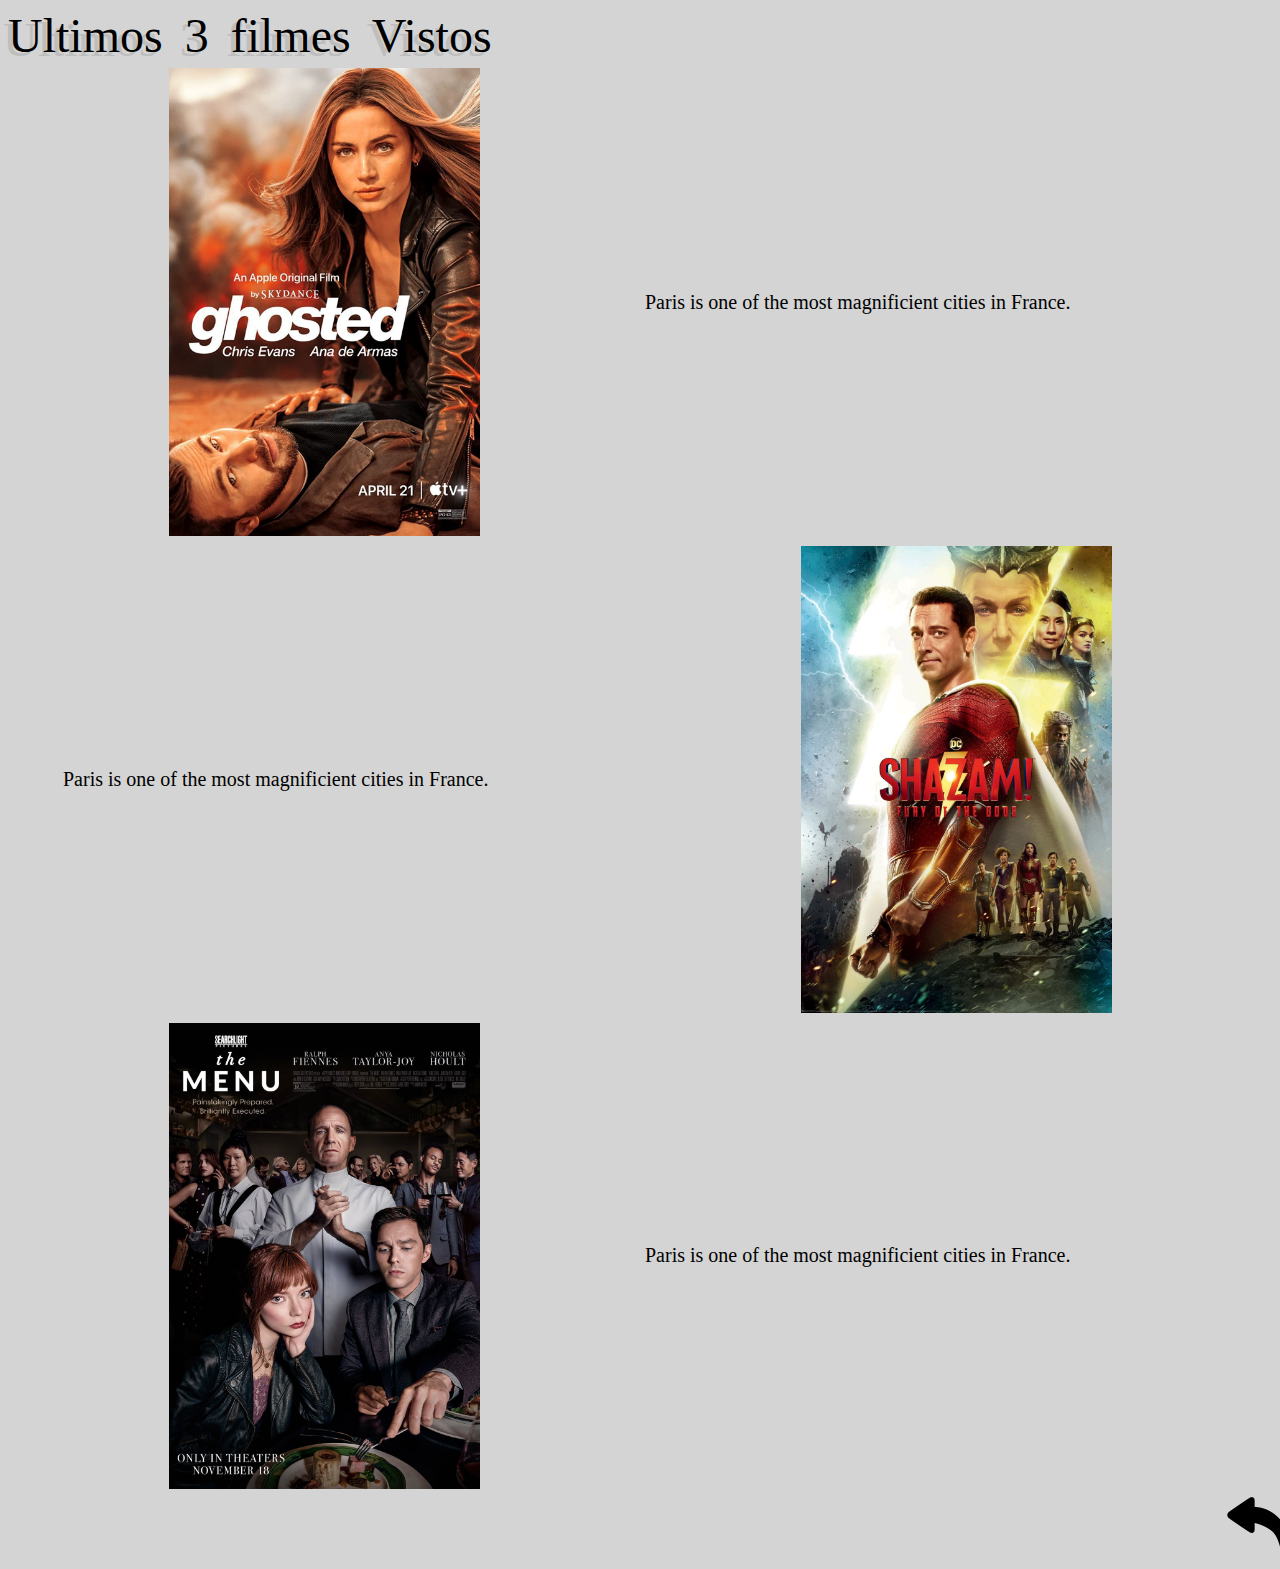
==== movies.html @ 7c7818b6 "1 commit" ====
<!DOCTYPE html>
<html lang="en">
  <head>
    <meta charset="UTF-8" />
    <meta http-equiv="X-UA-Compatible" content="IE=edge" />
    <meta name="viewport" content="width=device-width, initial-scale=1.0" />
    <title>Filmes</title>
    <link href="img/filmes/icon.jpg" rel="icon" />
    <link rel="stylesheet" href="style_movies.css" />
  </head>
  <body>
    <div><p1>Ultimos 3 filmes Vistos</p1></div>
    <div class="container">
      <div class="column">
        <img src="img/filmes/ghosted-poster.jpg" />
      </div>
      <div class="column">
        <div class="text">
          <p>Paris is one of the most magnificient cities in France.</p>
        </div>
      </div>
    </div>
    <div class="container">
      <div class="column">
        <div class="text" style="padding-left: 50px">
          <p>Paris is one of the most magnificient cities in France.</p>
        </div>
      </div>
      <div class="column">
        <img src="img/filmes/shazam-poster.jpg" />
      </div>
    </div>
    <div class="container">
      <div class="column">
        <img src="img/filmes/themenu-poster.jpg" />
      </div>
      <div class="column">
        <div class="text">
          <p>Paris is one of the most magnificient cities in France.</p>
        </div>
      </div>
    </div>
    <div class="container">
      <a href="index.html">
        <img src="img/go_back.png" alt="go_back" style="margin-left: 500%" />
      </a>
    </div>
  </body>
</html>
---- style_movies.css ----
p1 {
    font-family: Impact;
    font-size: 3em;
    text-shadow: -5px 4px #BEBEBE;
    text-align: center;
    word-spacing: 10px;
    text-indent: -45%;
  }
  .container {
    display: flex;
    align-items: center;
    justify-content: center
  }

  img {
    max-width: 50%;
    max-height:50%;
    display: block;
    margin-left: auto;
    margin-right: auto;
    width: 50%;
  }
 
  
  .text {
    font-size: 20px;
    padding-left: 0px;
  }
  .column {
    float: left; 
    width: 50%;
    padding: 5px;
  }
  body {background-color: rgb(212, 212, 212);}
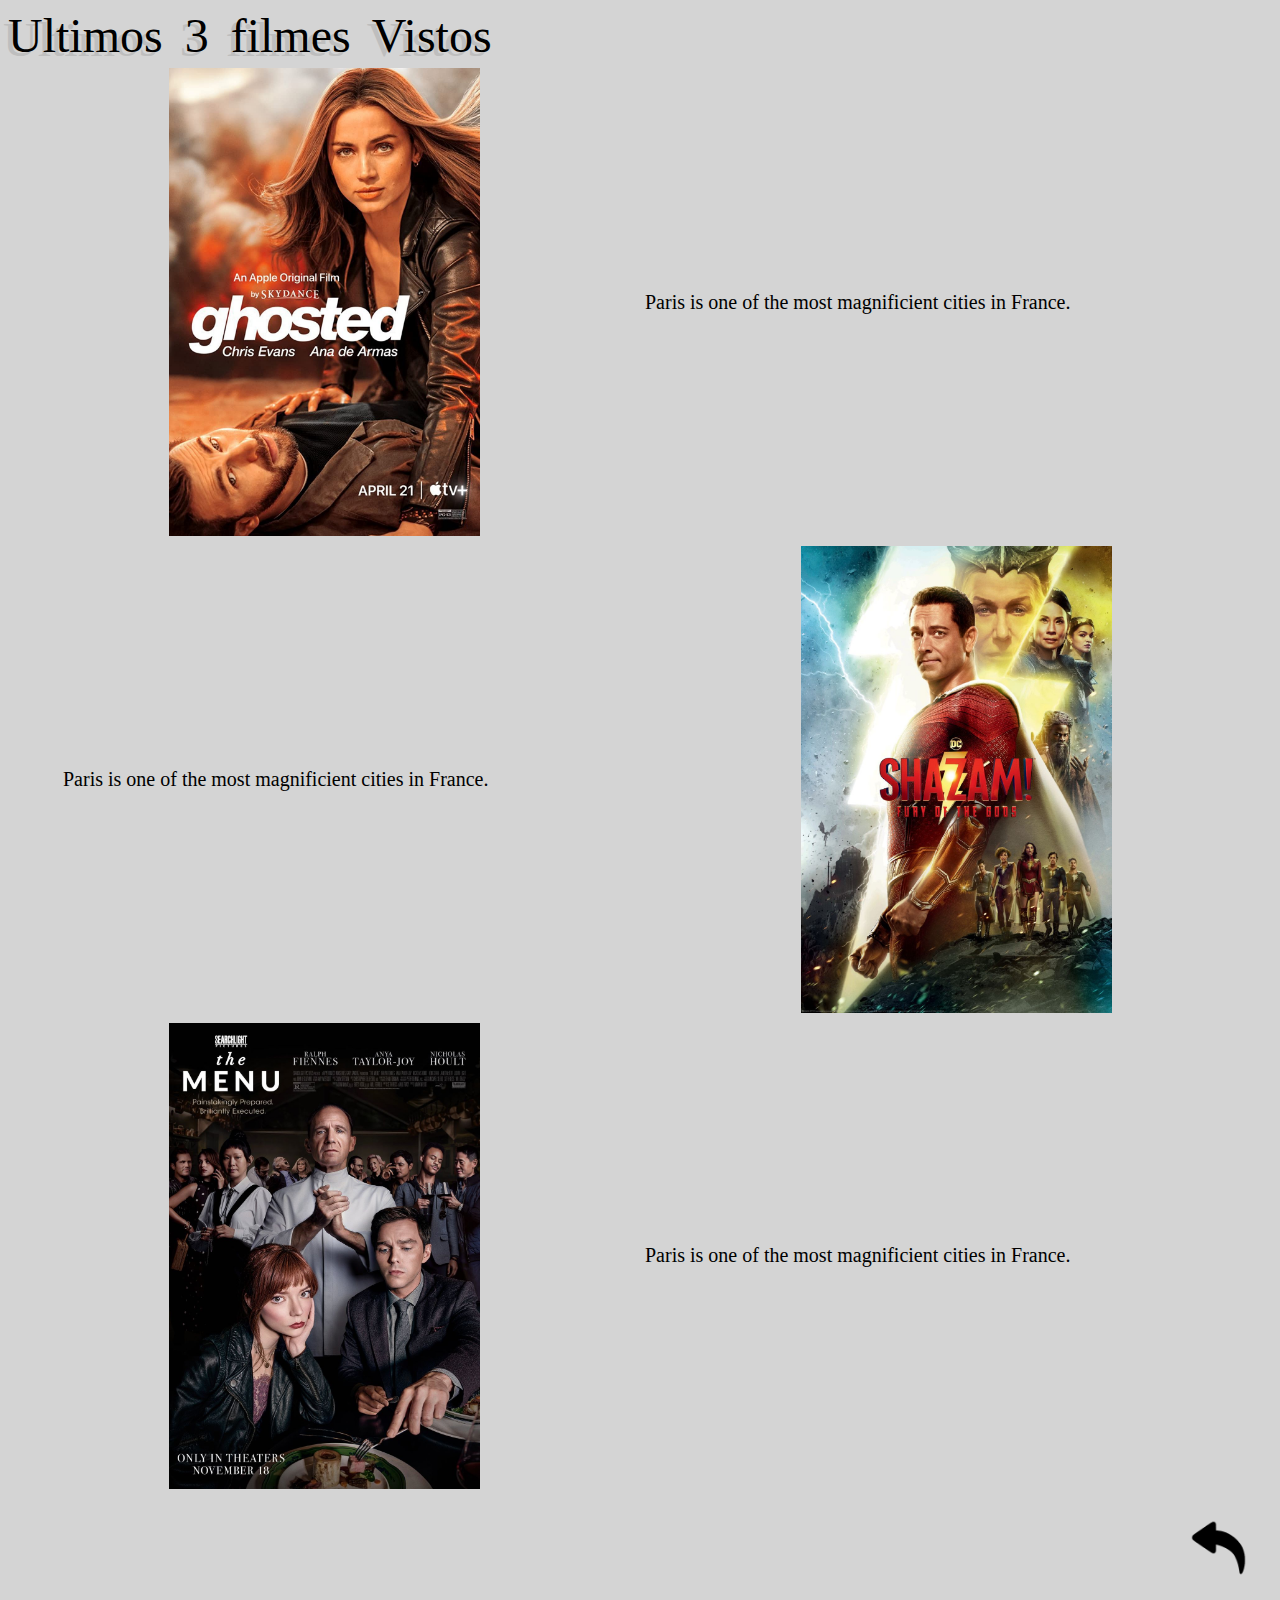
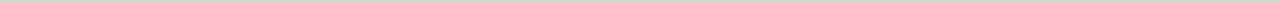
==== commit a39215e5: "2 commit" ====
--- a/movies.html
+++ b/movies.html
@@ -6,7 +6,7 @@
     <meta name="viewport" content="width=device-width, initial-scale=1.0" />
     <title>Filmes</title>
     <link href="img/filmes/icon.jpg" rel="icon" />
-    <link rel="stylesheet" href="style_movies.css" />
+    <link rel="stylesheet" href="css/style_movies.css" />
   </head>
   <body>
     <div><p1>Ultimos 3 filmes Vistos</p1></div>
@@ -40,9 +40,9 @@
         </div>
       </div>
     </div>
-    <div class="container">
+    <div>
       <a href="index.html">
-        <img src="img/go_back.png" alt="go_back" style="margin-left: 500%" />
+        <img src="img/go_back.png" alt="go_back" style="width: 4.5%; margin: 2%; float: right" />
       </a>
     </div>
   </body>
--- a/css/style_movies.css
+++ b/css/style_movies.css
@@ -0,0 +1,34 @@
+p1 {
+    font-family: Impact;
+    font-size: 3em;
+    text-shadow: -5px 4px #BEBEBE;
+    text-align: center;
+    word-spacing: 10px;
+    text-indent: -45%;
+  }
+  .container {
+    display: flex;
+    align-items: center;
+    justify-content: center
+  }
+
+  img {
+    max-width: 50%;
+    max-height:50%;
+    display: block;
+    margin-left: auto;
+    margin-right: auto;
+    width: 50%;
+  }
+ 
+  
+  .text {
+    font-size: 20px;
+    padding-left: 0px;
+  }
+  .column {
+    float: left; 
+    width: 50%;
+    padding: 5px;
+  }
+  body {background-color: rgb(212, 212, 212);}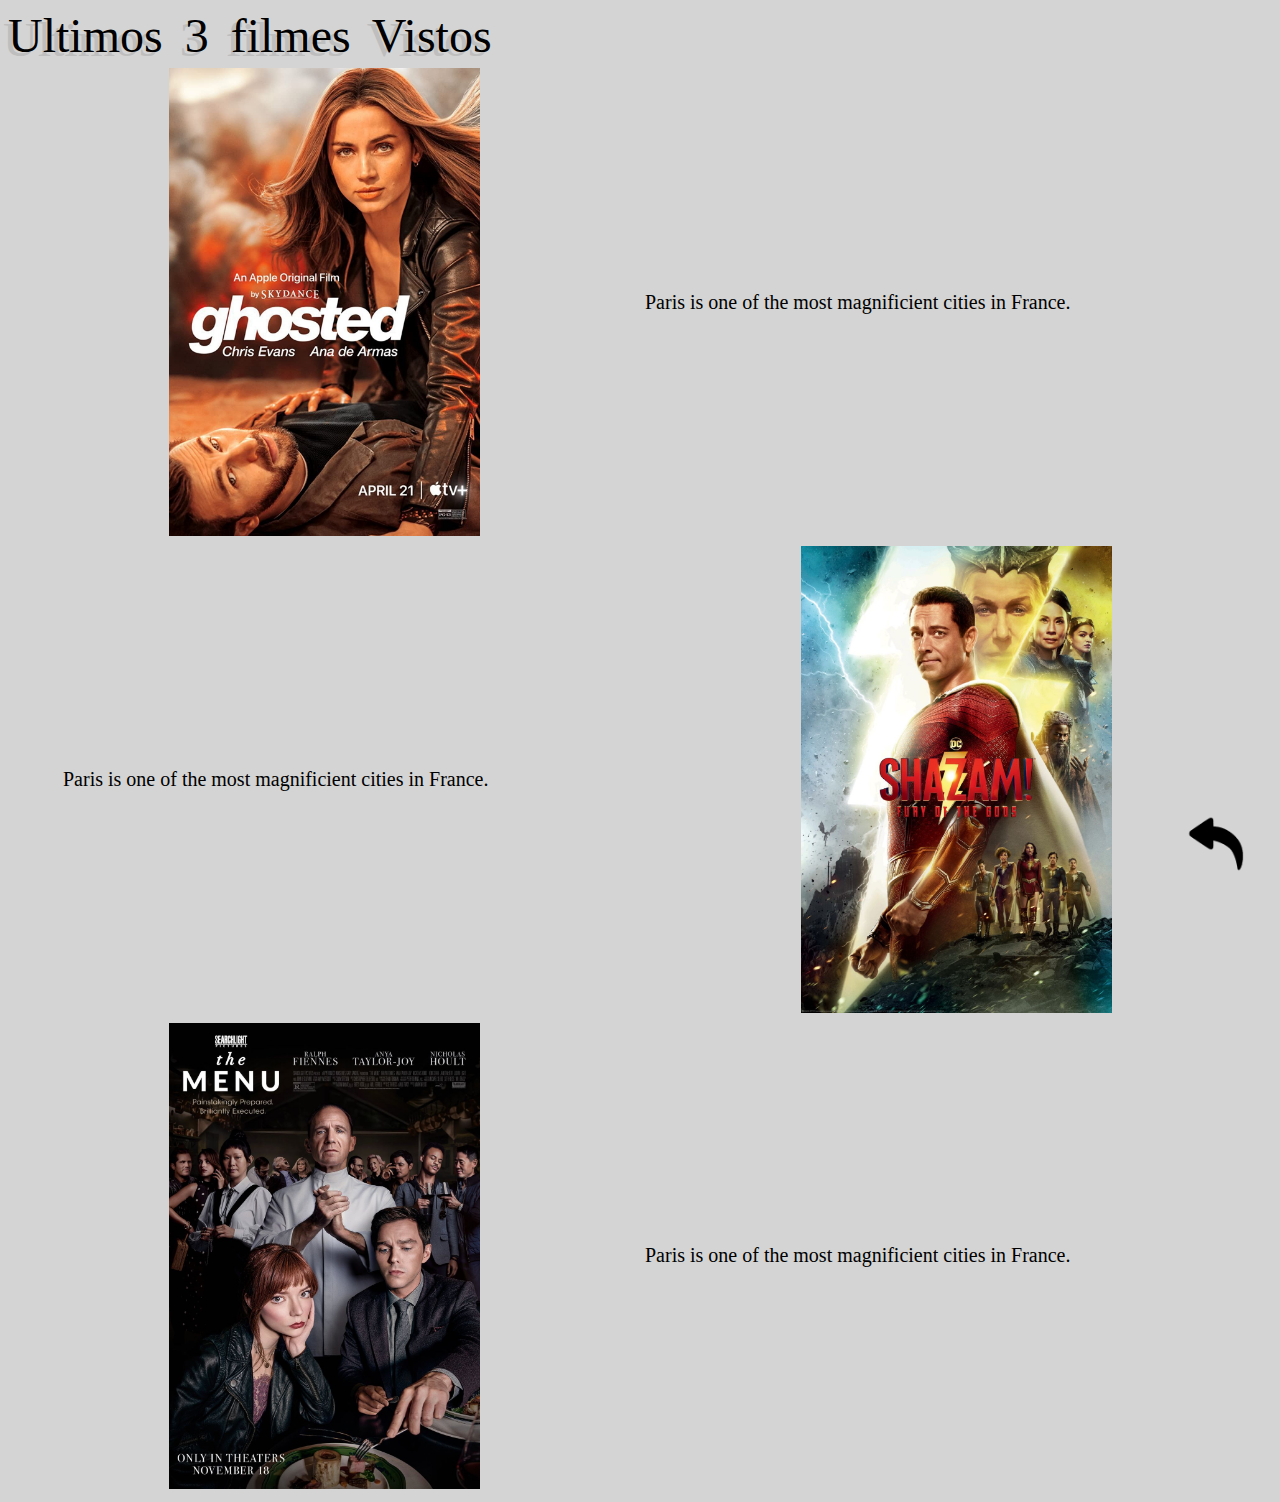
==== commit c161307a: "3 commit" ====
--- a/movies.html
+++ b/movies.html
@@ -40,9 +40,9 @@
         </div>
       </div>
     </div>
-    <div>
+    <div class="fix">
       <a href="index.html">
-        <img src="img/go_back.png" alt="go_back" style="width: 4.5%; margin: 2%; float: right" />
+        <img src="img/go_back.png" alt="go_back" style="width: 75%" />
       </a>
     </div>
   </body>
--- a/css/style_movies.css
+++ b/css/style_movies.css
@@ -13,7 +13,7 @@
   }
 
   img {
-    max-width: 50%;
+
     max-height:50%;
     display: block;
     margin-left: auto;
@@ -31,4 +31,11 @@
     width: 50%;
     padding: 5px;
   }
-  body {background-color: rgb(212, 212, 212);}+  body {background-color: rgb(212, 212, 212);}
+
+  .fix{
+    position:fixed;
+    bottom:0px;
+    left: 90%;
+    margin: 2%;
+}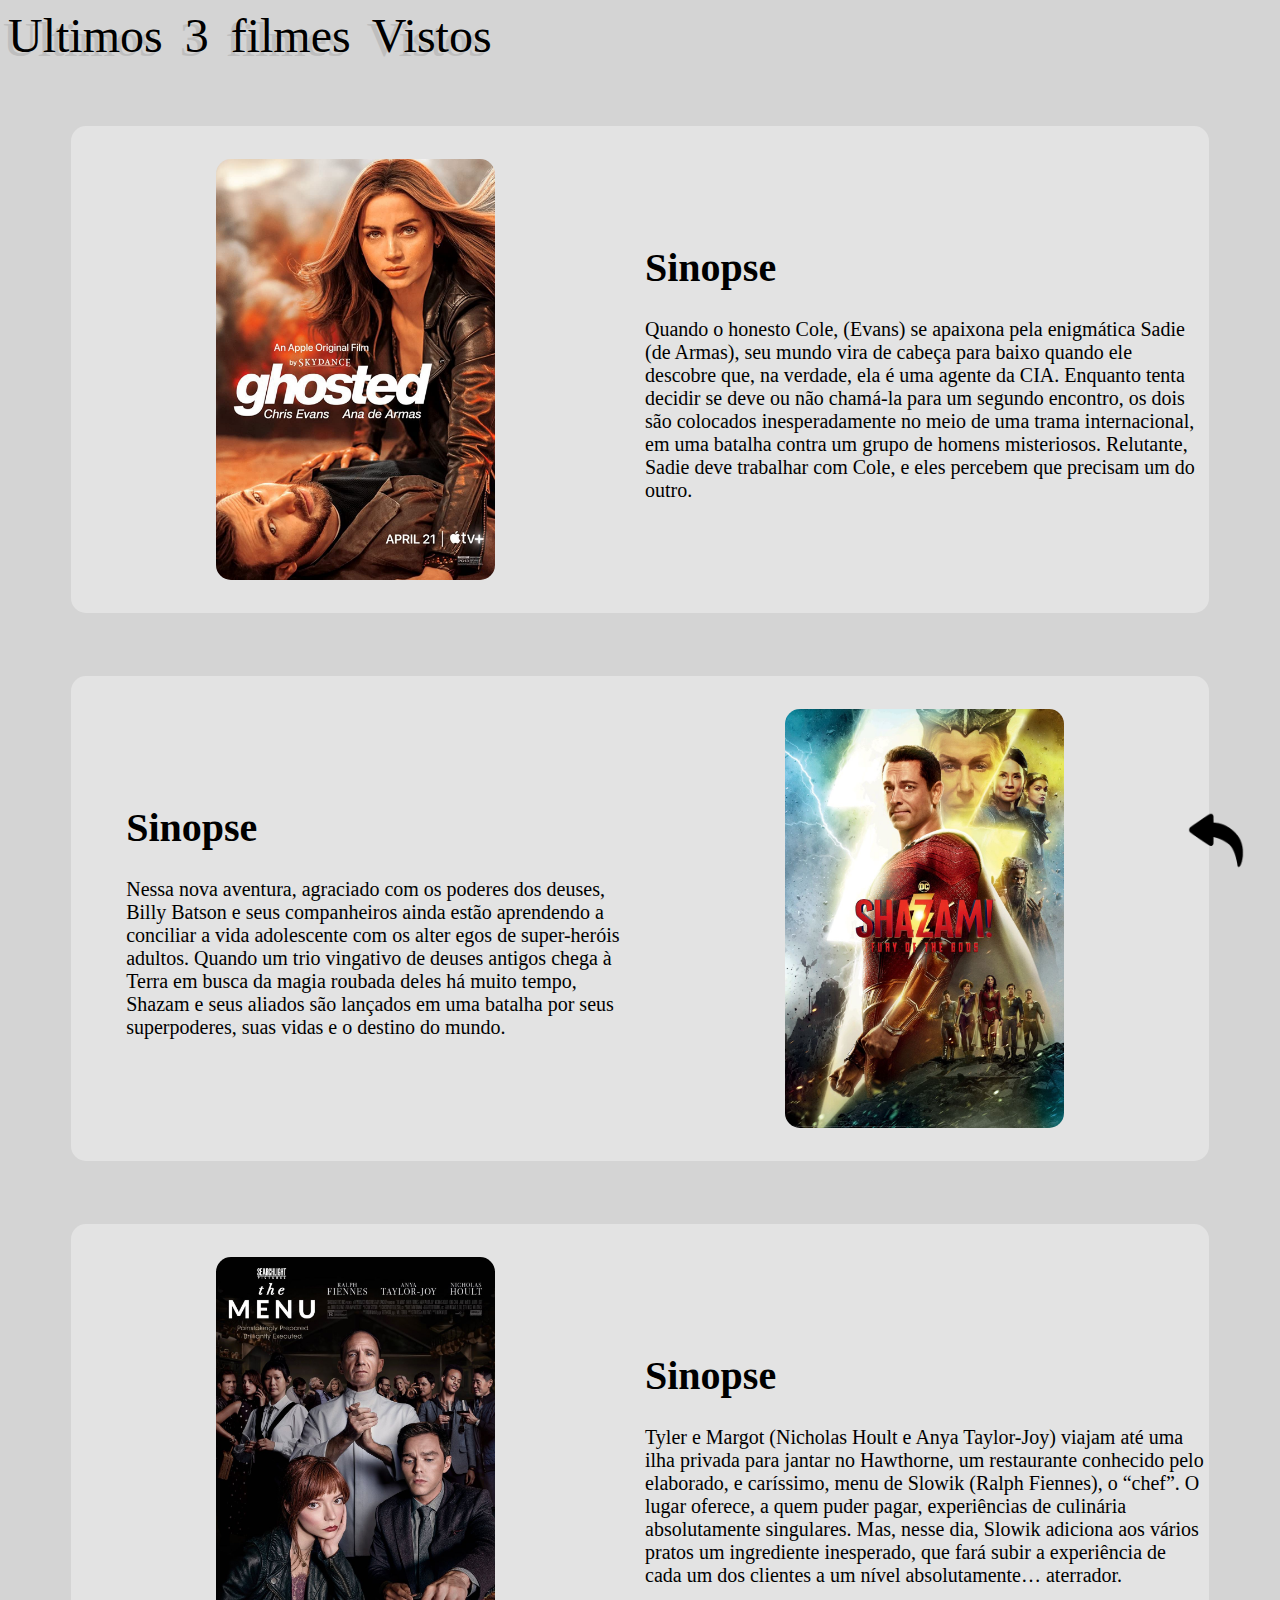
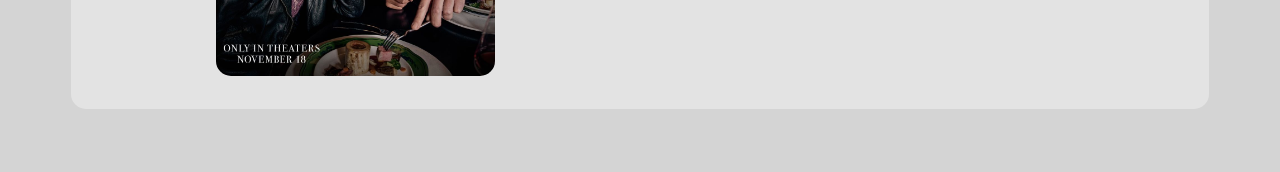
==== commit 39e10471: "20:28 03/05/23" ====
--- a/movies.html
+++ b/movies.html
@@ -16,14 +16,16 @@
       </div>
       <div class="column">
         <div class="text">
-          <p>Paris is one of the most magnificient cities in France.</p>
+          <h1>Sinopse</h1>
+          <p>Quando o honesto Cole, (Evans) se apaixona pela enigmática Sadie (de Armas), seu mundo vira de cabeça para baixo quando ele descobre que, na verdade, ela é uma agente da CIA. Enquanto tenta decidir se deve ou não chamá-la para um segundo encontro, os dois são colocados inesperadamente no meio de uma trama internacional, em uma batalha contra um grupo de homens misteriosos. Relutante, Sadie deve trabalhar com Cole, e eles percebem que precisam um do outro.</p>
         </div>
       </div>
     </div>
     <div class="container">
       <div class="column">
         <div class="text" style="padding-left: 50px">
-          <p>Paris is one of the most magnificient cities in France.</p>
+          <h1>Sinopse</h1>
+          <p>Nessa nova aventura, agraciado com os poderes dos deuses, Billy Batson e seus companheiros ainda estão aprendendo a conciliar a vida adolescente com os alter egos de super-heróis adultos. Quando um trio vingativo de deuses antigos chega à Terra em busca da magia roubada deles há muito tempo, Shazam e seus aliados são lançados em uma batalha por seus superpoderes, suas vidas e o destino do mundo.</p>
         </div>
       </div>
       <div class="column">
@@ -36,7 +38,8 @@
       </div>
       <div class="column">
         <div class="text">
-          <p>Paris is one of the most magnificient cities in France.</p>
+          <h1>Sinopse</h1>
+          <p>Tyler e Margot (Nicholas Hoult e Anya Taylor-Joy) viajam até uma ilha privada para jantar no Hawthorne, um restaurante conhecido pelo elaborado, e caríssimo, menu de Slowik (Ralph Fiennes), o “chef”. O lugar oferece, a quem puder pagar, experiências de culinária absolutamente singulares. Mas, nesse dia, Slowik adiciona aos vários pratos um ingrediente inesperado, que fará subir a experiência de cada um dos clientes a um nível absolutamente… aterrador. </p>
         </div>
       </div>
     </div>
--- a/css/style_movies.css
+++ b/css/style_movies.css
@@ -9,16 +9,20 @@
   .container {
     display: flex;
     align-items: center;
-    justify-content: center
+    justify-content: center;
+    margin: 5%;
+    background-color: #e3e3e3;
+    border-radius: 15px;
   }
 
   img {
-
     max-height:50%;
     display: block;
+    margin: 5%;
     margin-left: auto;
     margin-right: auto;
     width: 50%;
+    border-radius: 15px;
   }
  
   
